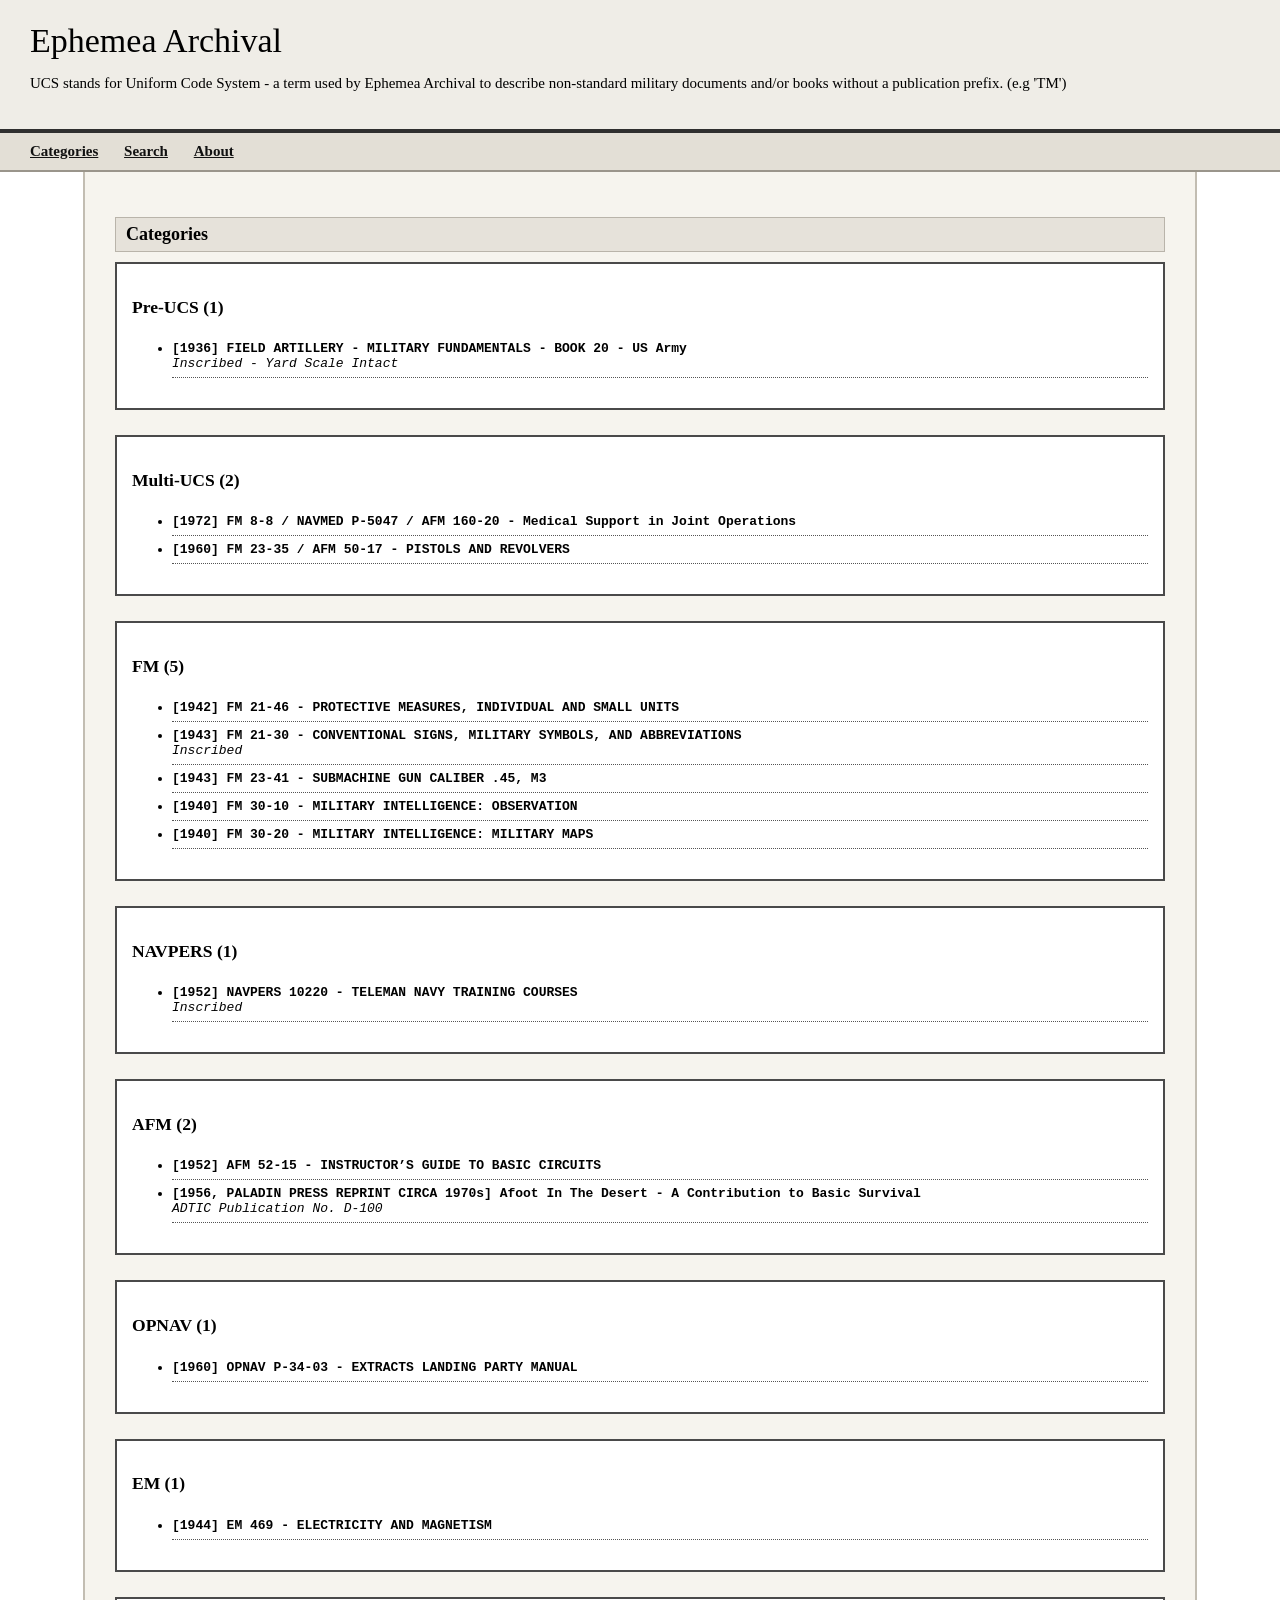
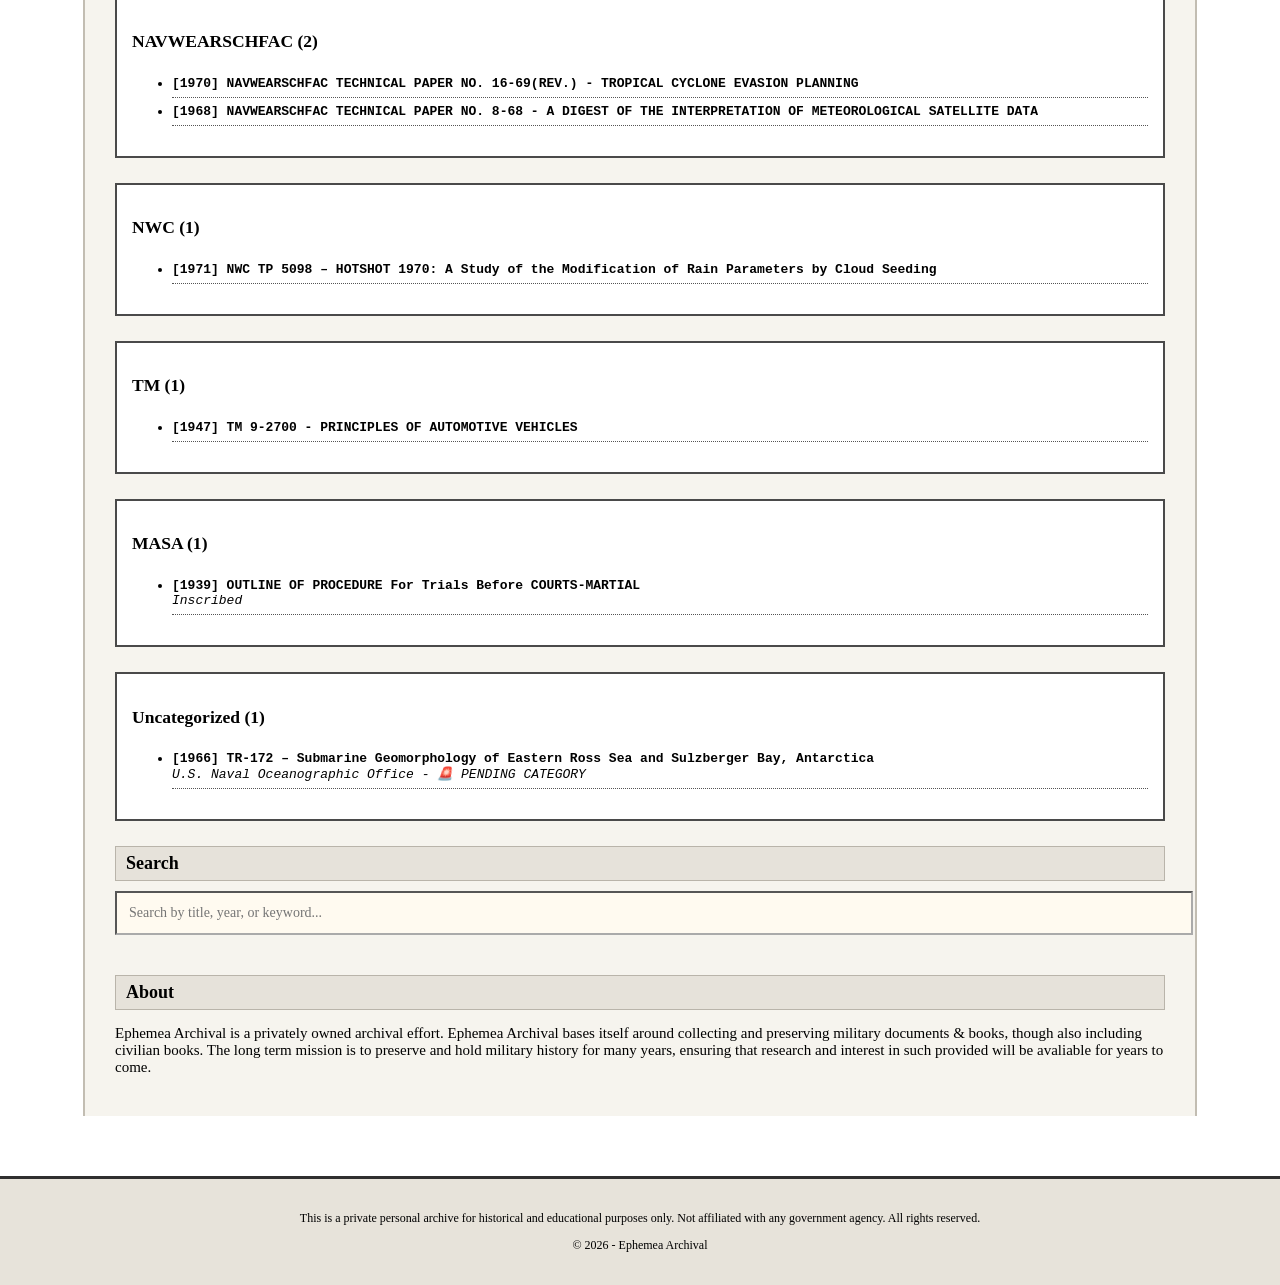
==== index.html @ d8867aec "Update index.html" ====
<!DOCTYPE html>
<html lang="en">
<head>
    <meta charset="UTF-8">
    <title>Ephemea Archival</title>
    <link rel="stylesheet" href="style.css">
</head>
<body>
    <header>
        <h1 id="archive-title">Ephemea Archival</h1>
        <p id="archive-subtitle">Privately Owned Non-Profit</p>
    </header>

    <nav>
        <ul>
            <li><a href="#categories">Categories</a></li>
            <li><a href="#search">Search</a></li>
            <li><a href="#about">About</a></li>
        </ul>
    </nav>

    <main>
        <section id="categories">
            <h2>Categories</h2>
            <div id="category-list"></div>
        </section>

        <section id="search">
            <h2>Search</h2>
            <input type="text" id="search-input" placeholder="Search by title, year, or keyword..." onkeyup="filterItems()">
            <div id="search-results"></div>
        </section>

        <section id="about">
            <h2>About</h2>
            <p>Ephemea Archival is a privately owned archival effort. Ephemea Archival bases itself around collecting and preserving military documents & books, though also including civilian books.
             The long term mission is to preserve and hold military history for many years, ensuring that research and interest in such provided will be avaliable for years to come.
            </p>
    </section>
    </main>

    <footer>
        <p id="disclaimer">This is a private personal archive for historical and educational purposes only. Not affiliated with any government agency. All rights reserved.</p>
        <p>&copy; 2026 - Ephemea Archival</p>
    </footer>

    <script src="script.js"></script>
</body>
</html>
---- style.css ----
body {
    font-family: Georgia, "Times New Roman", serif;
    background: #1e2328
    color: #111;
    margin: 0;
    padding: 0;
    font-size: 15px;
} 

header {
    background: #efede7;
    border-bottom: 4px solid #2f2f2f;
    padding: 22px 30px;
}

h1 {
    font-size: 34px;
    font-weight: normal;
    margin: 0;
}

h2 {
    font-size: 18px;
    margin: 20px 0 10px 0;
    padding: 6px 10px;
    background: #e6e2da;
    border: 1px solid #b9b4aa;
}

nav {
    background: #e3dfd6;
    border-bottom: 2px solid #9a958b;
    padding: 10px 30px;
}

nav ul {
    margin: 0;
    padding: 0;
    list-style: none;
}

nav li {
    display: inline;
    margin-right: 22px;
}

nav a {
    color: #111;
    text-decoration: underline;
    font-weight: bold;
}

main {
    padding: 25px 30px;
    max-width: 1050px;
    margin: 0 auto;
    background: #f6f4ee;
    border-left: 2px solid #c2bdb2;
    border-right: 2px solid #c2bdb2;
}

.category {
    background: #ffffff;
    border: 2px solid #4a4a4a;
    margin-bottom: 25px;
    padding: 15px;
}

.category h2 {
    margin-top: 0;
}

.item {
    padding: 6px 0;
    border-bottom: 1px dotted #555;
    font-family: "Courier New", monospace;
    font-size: 13px;
}

#search-input {
    width: 100%;
    padding: 12px;
    border: 2px inset #aaa;
    background: #fffaf0;
    font-family: Georgia, serif;
    font-size: 14px;
    margin-bottom: 20px;
}

footer {
    margin-top: 60px;
    padding: 20px 30px;
    border-top: 3px solid #2f2f2f;
    background: #e7e3da;
    text-align: center;
    font-size: 12px;
}
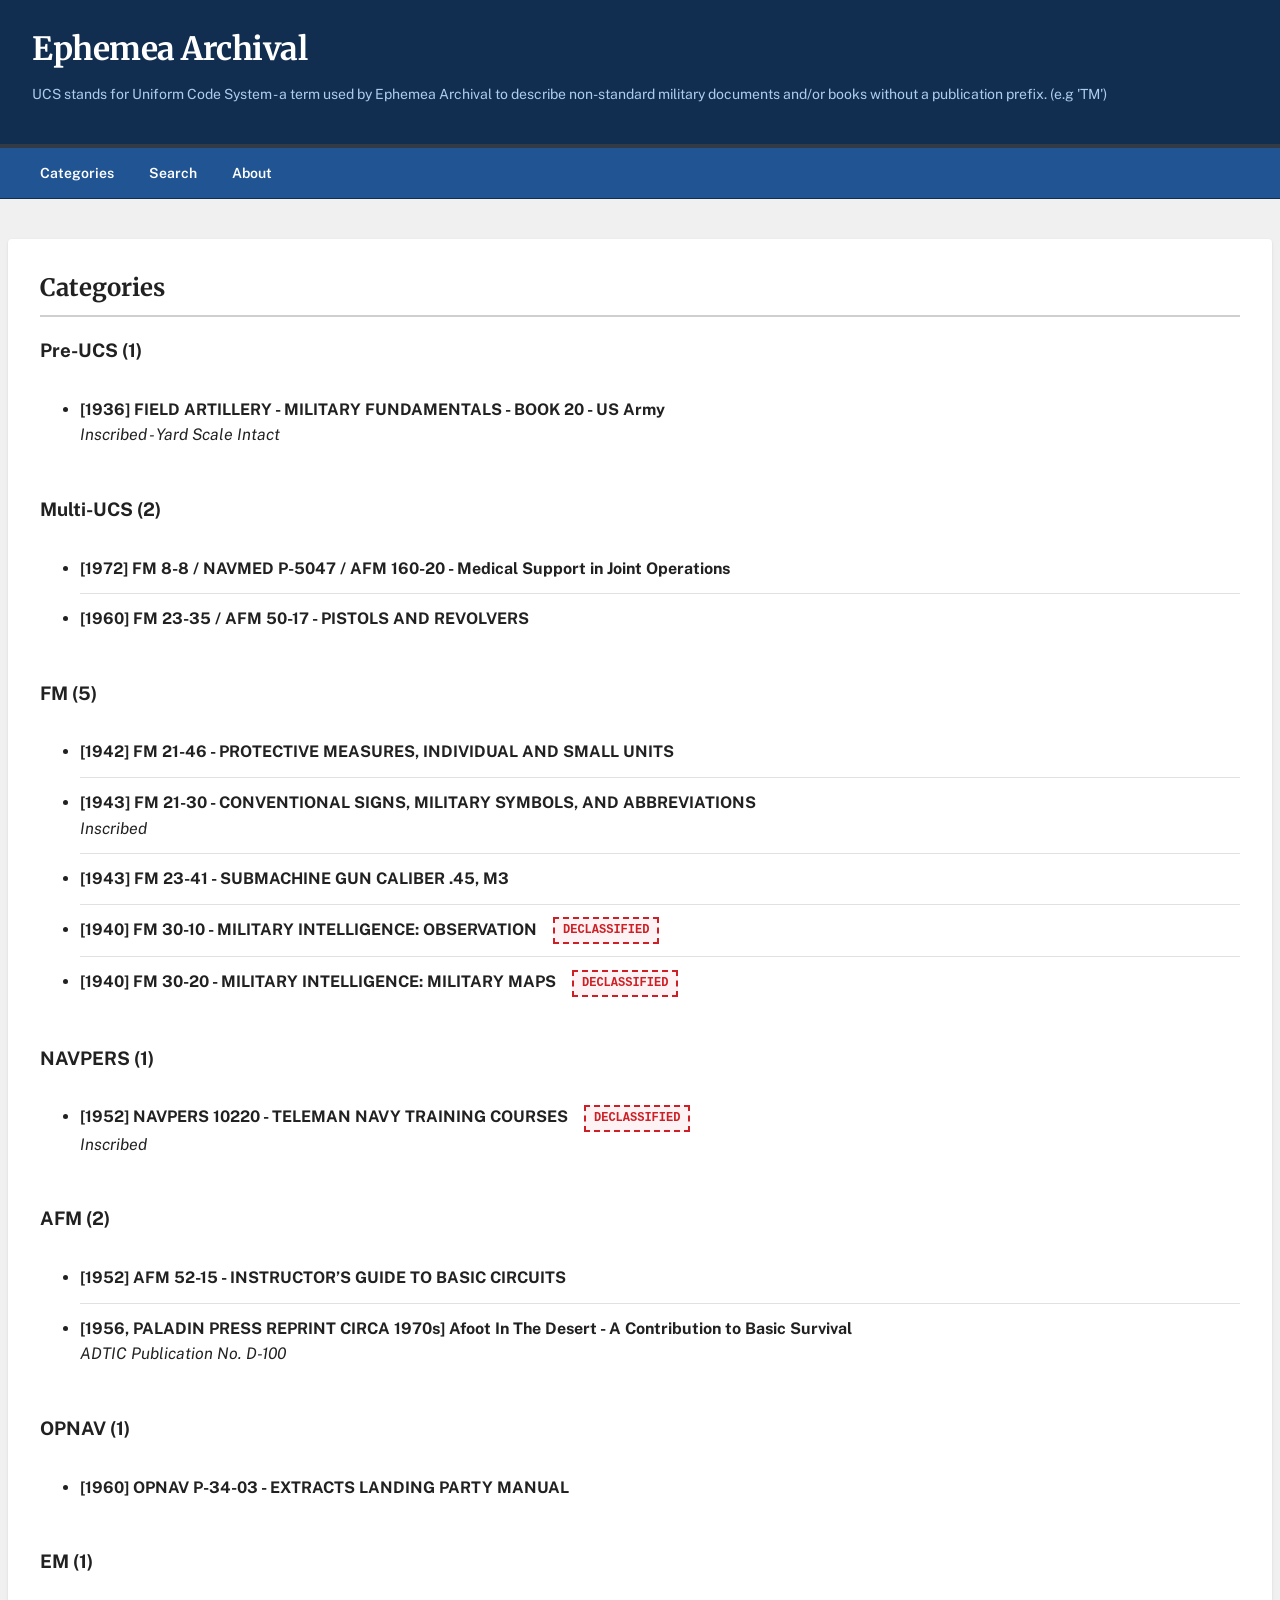
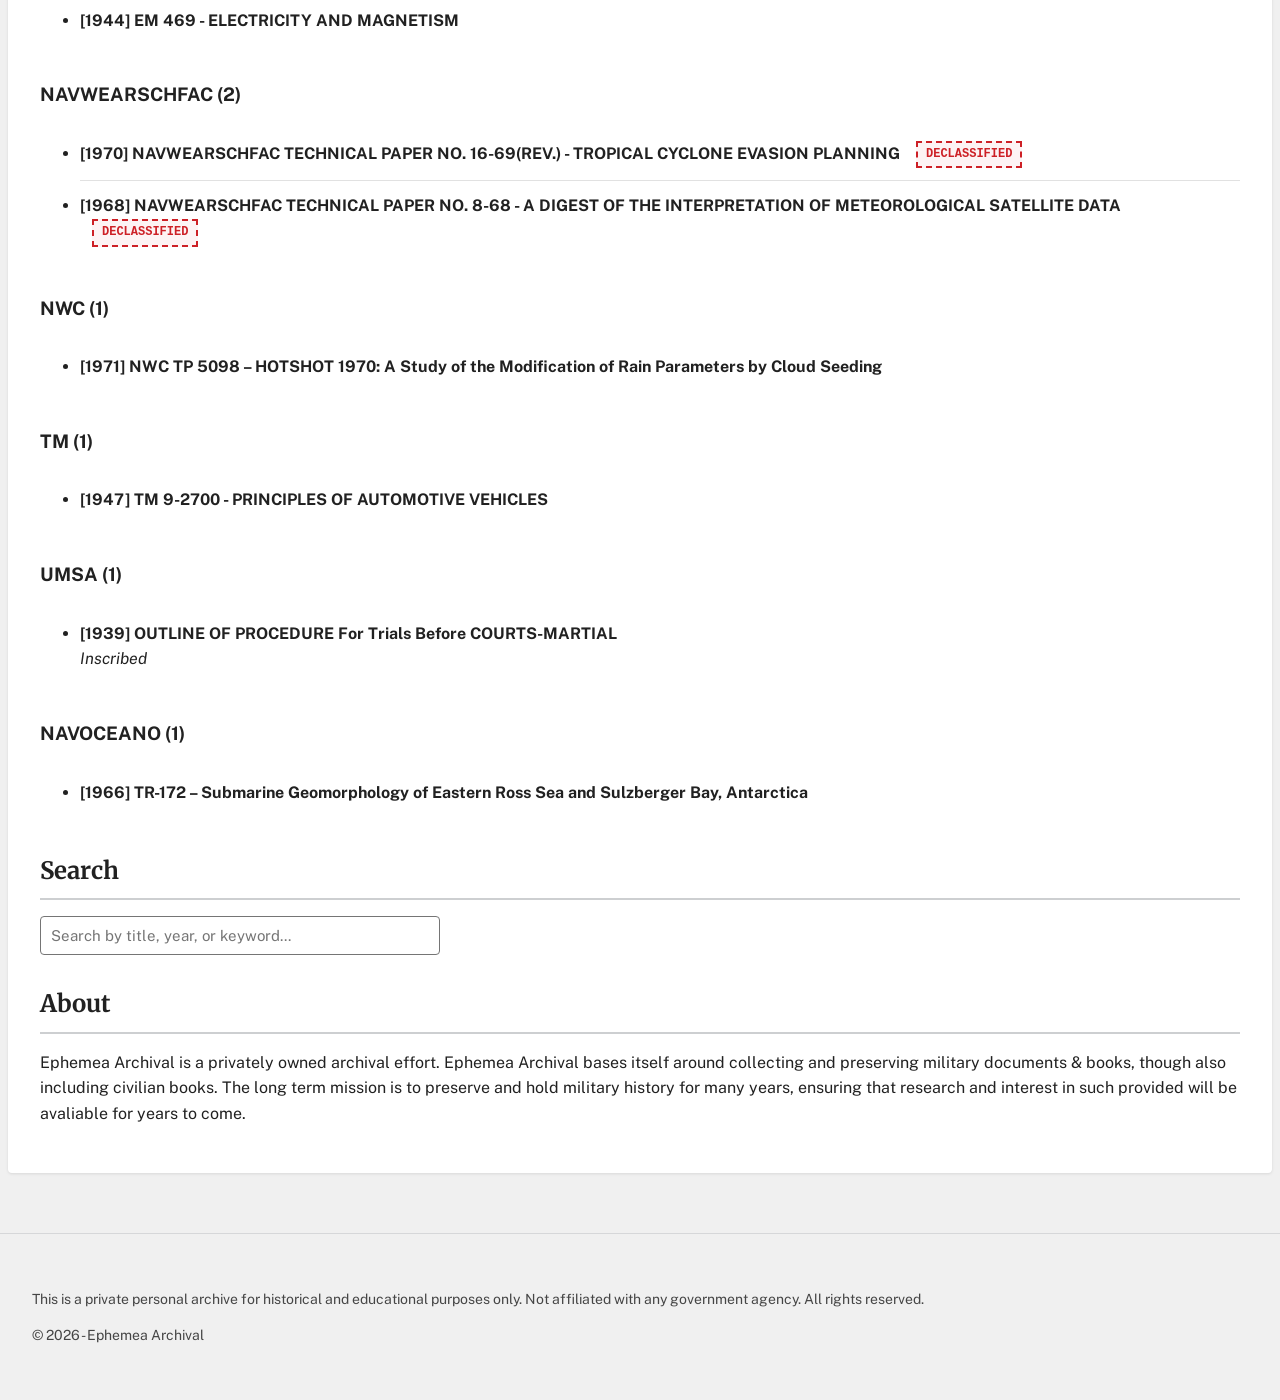
==== commit 6c5920f9: "Update index.html" ====
--- a/index.html
+++ b/index.html
@@ -2,7 +2,7 @@
 <html lang="en">
 <head>
     <meta charset="UTF-8">
-    <title>Ephemea Archival</title>
+    <title>Ephemea Archival Catalog</title>
     <link rel="stylesheet" href="style.css">
 </head>
 <body>
@@ -10,6 +10,13 @@
         <h1 id="archive-title">Ephemea Archival</h1>
         <p id="archive-subtitle">Privately Owned Non-Profit</p>
     </header>
+    
+    <noscript>
+  <div style="text-align: center; padding: 20px; font-family: sans-serif; border: 2px solid #ff4d4d; background-color: #ffe6e6; border-radius: 5px; margin: 20px;">
+    <h2 style="color: #d93025; margin-top: 0;">JavaScript Required</h2>
+    <p style="color: #333030;">This archive requires JavaScript to load and filter catalog data. Please enable JavaScript or use a supported browser.</p>
+  </div>
+</noscript>
 
     <nav>
         <ul>
--- a/style.css
+++ b/style.css
@@ -1,99 +1,163 @@
-
+@import url('https://fonts.googleapis.com/css2?family=Merriweather:ital,wght@0,300;0,400;0,700;1,300&family=Public+Sans:ital,wght@0,300;0,400;0,600;0,700;1,400&display=swap');
 
 body {
-    font-family: Georgia, "Times New Roman", serif;
-    background: #1e2328
-    color: #111;
     margin: 0;
     padding: 0;
-    font-size: 15px;
-} 
+    background: #f0f0f0; 
+    color: #212121; 
+    font-family: "Public Sans", -apple-system, BlinkMacSystemFont, sans-serif;
+    font-size: 16px;
+    line-height: 1.6;
+}
 
 header {
-    background: #efede7;
-    border-bottom: 4px solid #2f2f2f;
-    padding: 22px 30px;
+    background: #112e51; 
+    border-bottom: 4px solid #323a45;
+    padding: 24px 32px;
+    color: #ffffff;
 }
 
 h1 {
-    font-size: 34px;
-    font-weight: normal;
     margin: 0;
+    font-size: 32px;
+    font-weight: 700;
+    font-family: "Merriweather", Georgia, serif;
+    letter-spacing: -0.5px;
+    color: #ffffff; 
 }
 
-h2 {
-    font-size: 18px;
-    margin: 20px 0 10px 0;
-    padding: 6px 10px;
-    background: #e6e2da;
-    border: 1px solid #b9b4aa;
+header p {
+    margin-top: 8px;
+    color: #adcded; 
+    font-size: 14px;
+    font-family: "Public Sans", sans-serif; 
 }
 
 nav {
-    background: #e3dfd6;
-    border-bottom: 2px solid #9a958b;
-    padding: 10px 30px;
+    background: #205493; 
+    border-bottom: 1px solid #112e51;
 }
 
 nav ul {
     margin: 0;
-    padding: 0;
+    padding: 10px 32px;
     list-style: none;
 }
 
 nav li {
-    display: inline;
-    margin-right: 22px;
+    display: inline-block;
+    margin-right: 15px;
 }
 
 nav a {
-    color: #111;
+    color: #ffffff;
+    text-decoration: none;
+    font-size: 14px;
+    font-weight: 600;
+    padding: 4px 8px;
+    display: inline-block;
+}
+
+nav a:hover {
+    color: #ffffff;
     text-decoration: underline;
-    font-weight: bold;
+    background: #112e51;
 }
 
 main {
-    padding: 25px 30px;
-    max-width: 1050px;
-    margin: 0 auto;
-    background: #f6f4ee;
-    border-left: 2px solid #c2bdb2;
-    border-right: 2px solid #c2bdb2;
+    max-width: 1200px;
+    margin: 40px auto;
+    padding: 0 32px;
+    background: #ffffff;
+    box-shadow: 0 1px 3px rgba(0,0,0,0.1);
+    border-radius: 4px;
+    padding-top: 30px;
+    padding-bottom: 30px;
 }
 
 .category {
-    background: #ffffff;
-    border: 2px solid #4a4a4a;
-    margin-bottom: 25px;
-    padding: 15px;
+    margin-bottom: 35px;
+    padding: 0;
+    background: transparent;
+    border: none; 
 }
 
-.category h2 {
-    margin-top: 0;
+h2 {
+    margin: 0 0 16px;
+    font-size: 24px;
+    font-weight: 700;
+    color: #212121;
+    text-transform: none; 
+    letter-spacing: normal;
+    border-bottom: 2px solid #cdcfd1; 
+    padding-bottom: 8px;
+    font-family: "Merriweather", Georgia, serif;
 }
 
 .item {
-    padding: 6px 0;
-    border-bottom: 1px dotted #555;
-    font-family: "Courier New", monospace;
-    font-size: 13px;
+    padding: 12px 0;
+    border-bottom: 1px solid #e1e1e1; 
+}
+
+.item:last-child {
+    border-bottom: none;
+}
+
+.item-title {
+    font-weight: bold;
+    color: #0071bc; 
+    font-size: 16px;
+    display: inline-block; 
+    vertical-align: middle;
+}
+
+.declassified-badge {
+    display: inline-block;
+    vertical-align: middle;
+    margin-left: 12px;
+    padding: 2px 8px;
+    border: 2px dashed #cd2026; 
+    color: #cd2026; 
+    font-size: 12px;
+    font-weight: 700;
+    font-family: "Courier New", Courier, monospace; 
+    text-transform: uppercase;
+    background: rgba(205, 32, 38, 0.05); 
+   /* transform: rotate(-2deg);*/
+}
+.item-meta {
+    color: #666666;
+    font-size: 14px;
+    font-family: "Public Sans", sans-serif;
+    margin-top: 4px;
+    font-style: italic;
 }
 
 #search-input {
     width: 100%;
-    padding: 12px;
-    border: 2px inset #aaa;
-    background: #fffaf0;
-    font-family: Georgia, serif;
-    font-size: 14px;
-    margin-bottom: 20px;
+    max-width: 400px;
+    padding: 10px;
+    margin-bottom: 30px;
+    background: #ffffff;
+    color: #212121;
+    border: 1px solid #757575;
+    font-family: "Public Sans", sans-serif;
+    font-size: 15px;
+    box-sizing: border-box;
+    border-radius: 4px;
+}
+
+#search-input:focus {
+    outline: 3px solid #0071bc;
 }
 
 footer {
     margin-top: 60px;
-    padding: 20px 30px;
-    border-top: 3px solid #2f2f2f;
-    background: #e7e3da;
-    text-align: center;
-    font-size: 12px;
+    padding: 40px 32px;
+    background: #f0f0f0;
+    border-top: 1px solid #d6d7d9;
+    text-align: left;
+    font-size: 14px;
+    color: #454545;
+    font-family: "Public Sans", sans-serif;
 }
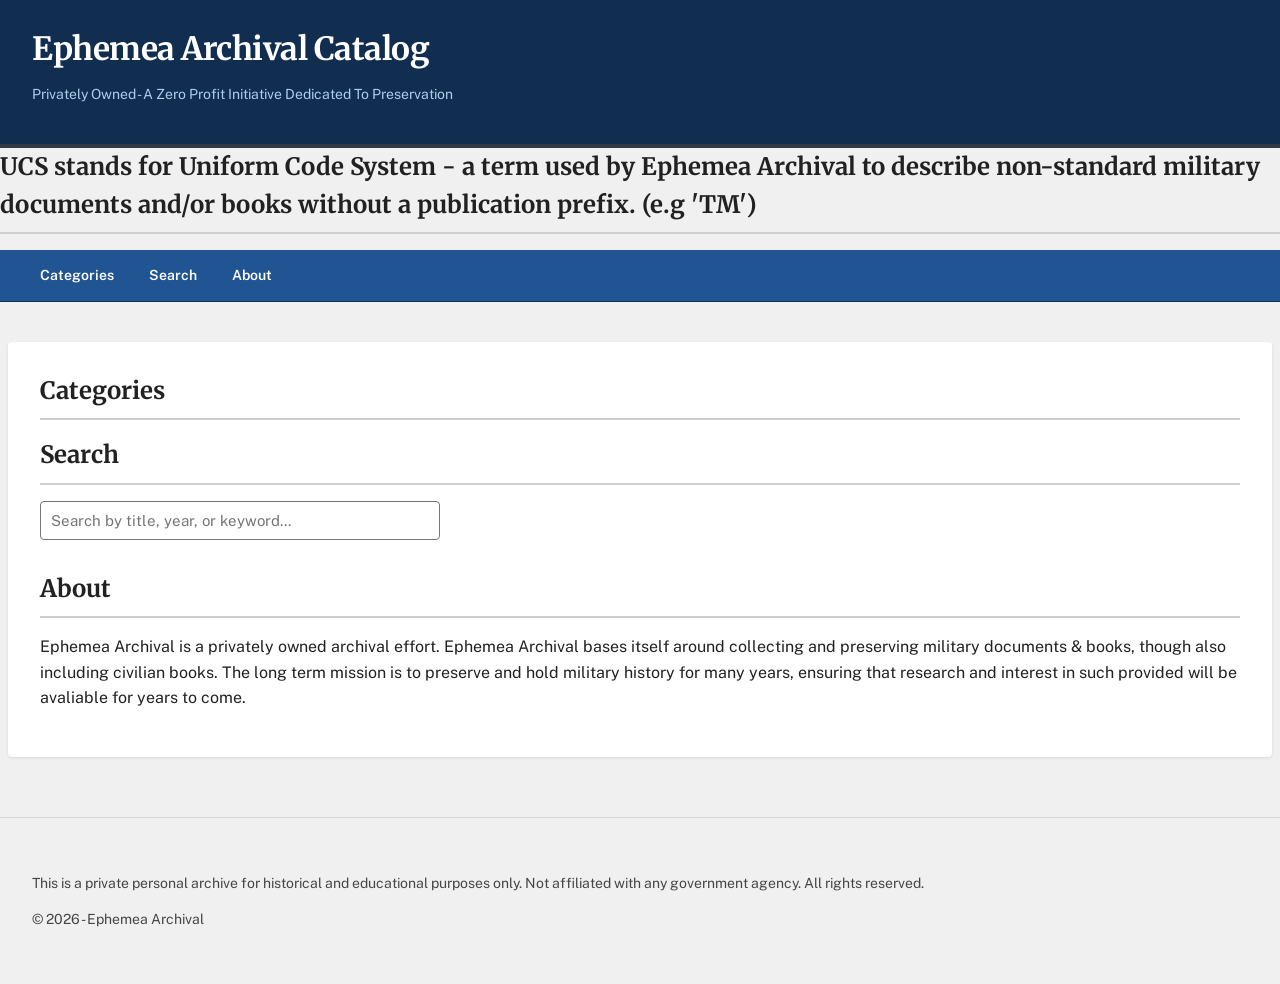
==== commit ed779542: "Update index.html" ====
--- a/index.html
+++ b/index.html
@@ -7,10 +7,10 @@
 </head>
 <body>
     <header>
-        <h1 id="archive-title">Ephemea Archival</h1>
-        <p id="archive-subtitle">Privately Owned Non-Profit</p>
+        <h1 id="archive-title">Ephemea Archival Catalog</h1>
+        <p id="archive-subtitle">Privately Owned - A Zero Profit Initiative Dedicated To Preservation</p>
     </header>
-    
+    <h2>UCS stands for Uniform Code System - a term used by Ephemea Archival to describe non-standard military documents and/or books without a publication prefix. (e.g 'TM')</h2>
     <noscript>
   <div style="text-align: center; padding: 20px; font-family: sans-serif; border: 2px solid #ff4d4d; background-color: #ffe6e6; border-radius: 5px; margin: 20px;">
     <h2 style="color: #d93025; margin-top: 0;">JavaScript Required</h2>
@@ -51,6 +51,6 @@
         <p>&copy; 2026 - Ephemea Archival</p>
     </footer>
 
-    <script src="script.js"></script>
+    <script src="fetchJSON.js"></script>
 </body>
 </html>
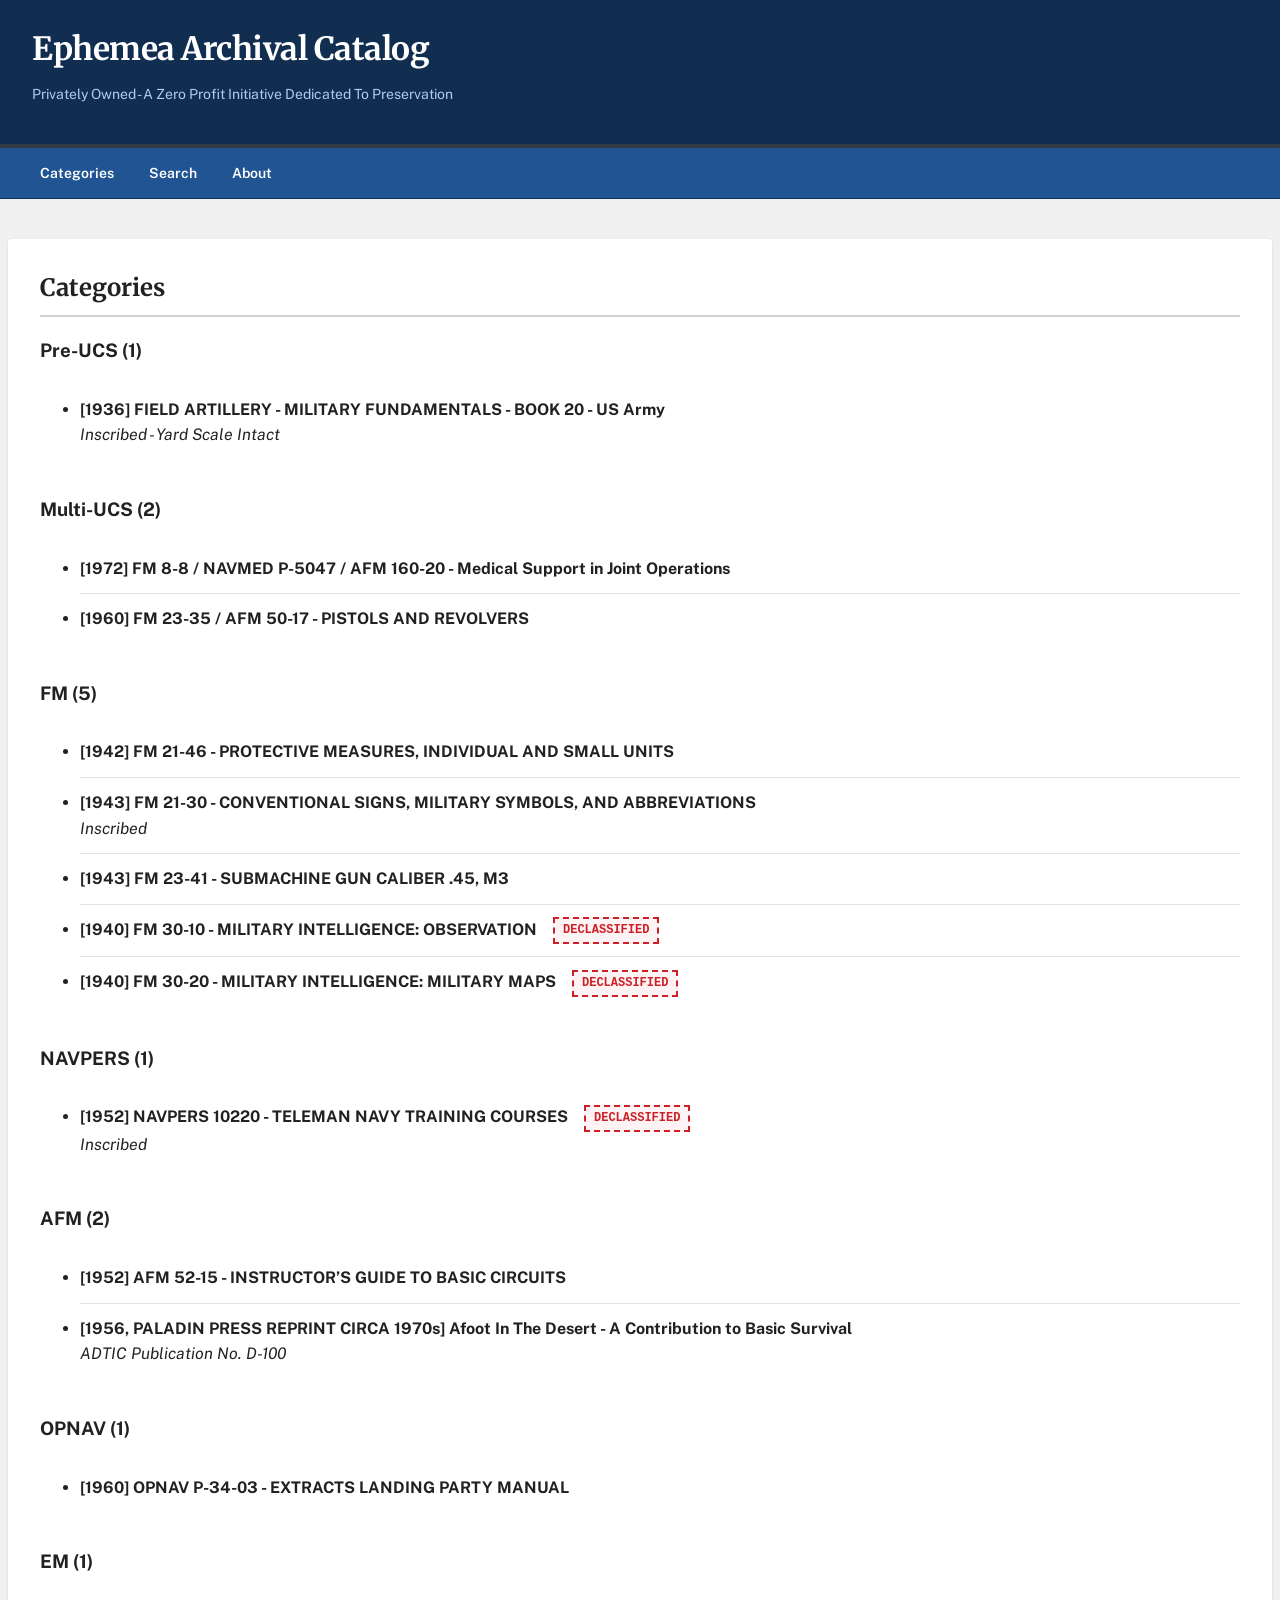
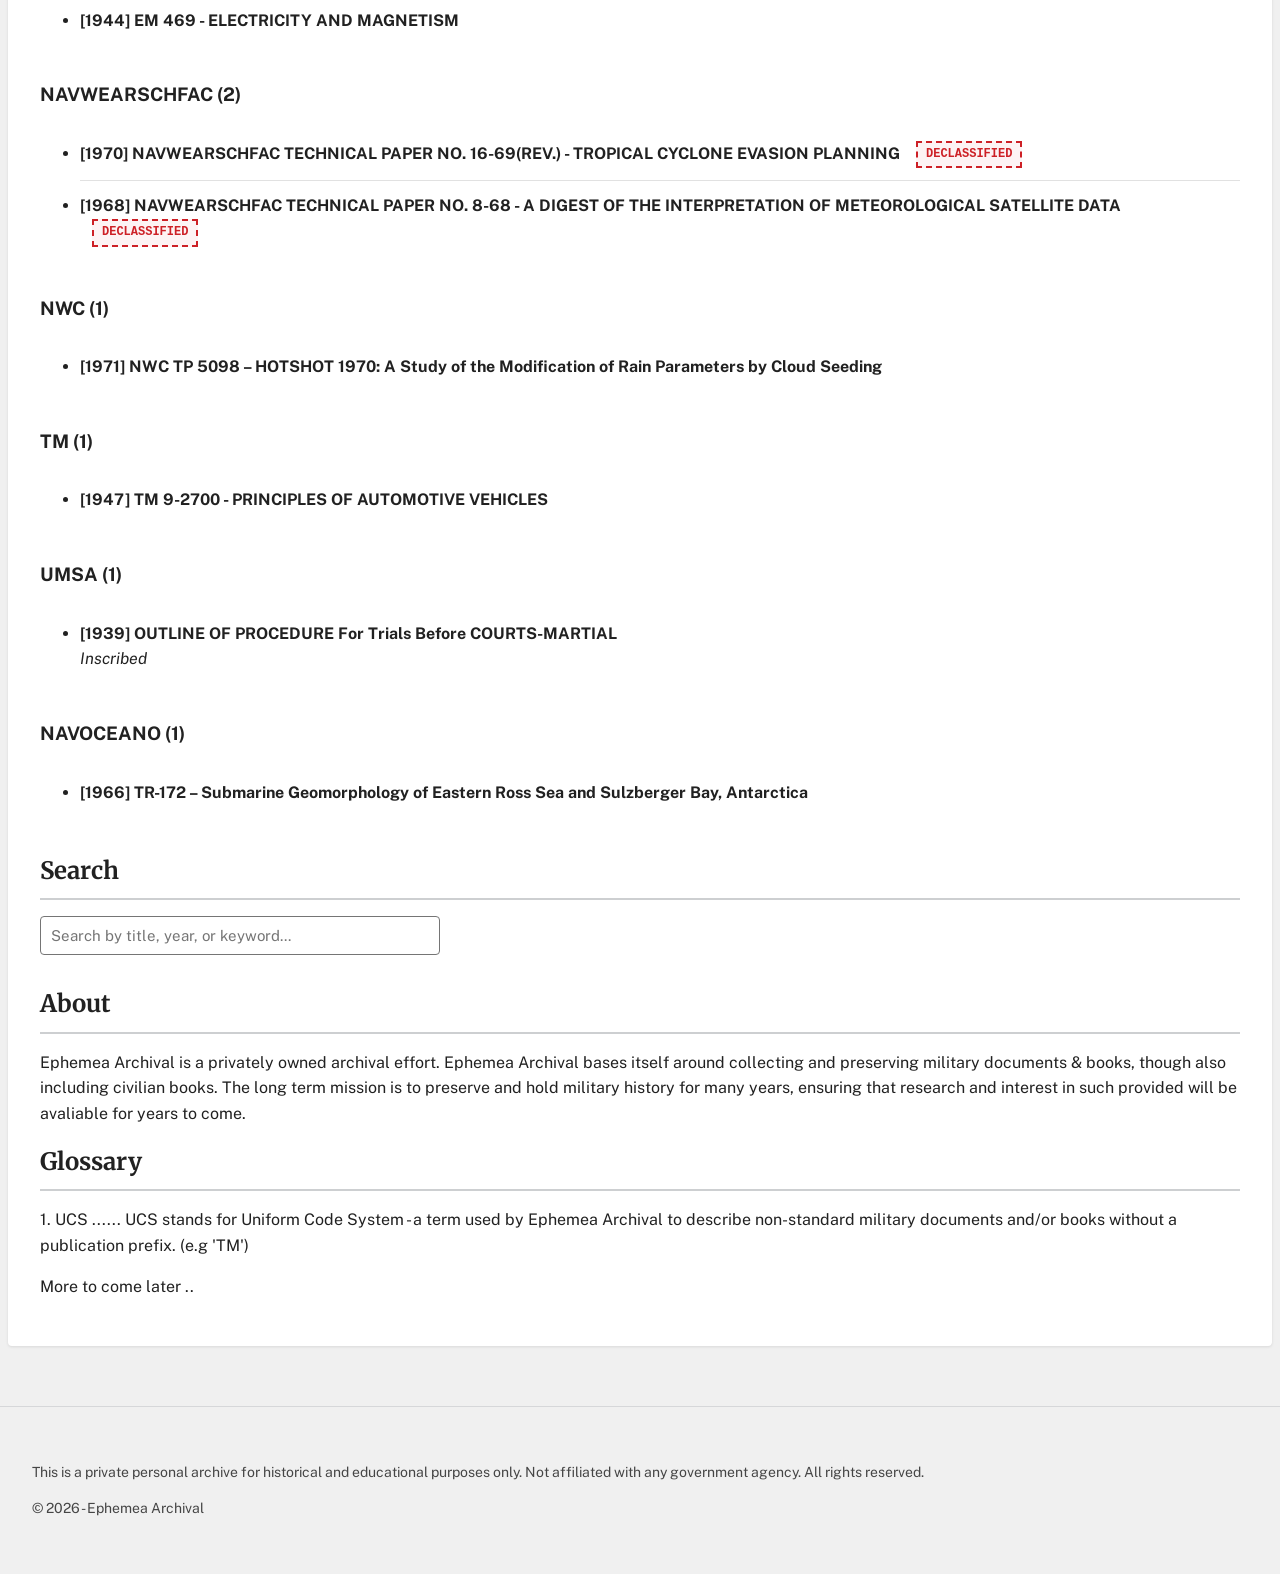
==== commit f1810539: "Update index.html" ====
--- a/index.html
+++ b/index.html
@@ -10,7 +10,6 @@
         <h1 id="archive-title">Ephemea Archival Catalog</h1>
         <p id="archive-subtitle">Privately Owned - A Zero Profit Initiative Dedicated To Preservation</p>
     </header>
-    <h2>UCS stands for Uniform Code System - a term used by Ephemea Archival to describe non-standard military documents and/or books without a publication prefix. (e.g 'TM')</h2>
     <noscript>
   <div style="text-align: center; padding: 20px; font-family: sans-serif; border: 2px solid #ff4d4d; background-color: #ffe6e6; border-radius: 5px; margin: 20px;">
     <h2 style="color: #d93025; margin-top: 0;">JavaScript Required</h2>
@@ -44,6 +43,11 @@
              The long term mission is to preserve and hold military history for many years, ensuring that research and interest in such provided will be avaliable for years to come.
             </p>
     </section>
+    <section id="glossary">
+    <h2>Glossary</h2>
+    <p>1. UCS ...... UCS stands for Uniform Code System - a term used by Ephemea Archival to describe non-standard military documents and/or books without a publication prefix. (e.g 'TM')</p>
+    <p>More to come later ..</p>
+    </section>
     </main>
 
     <footer>
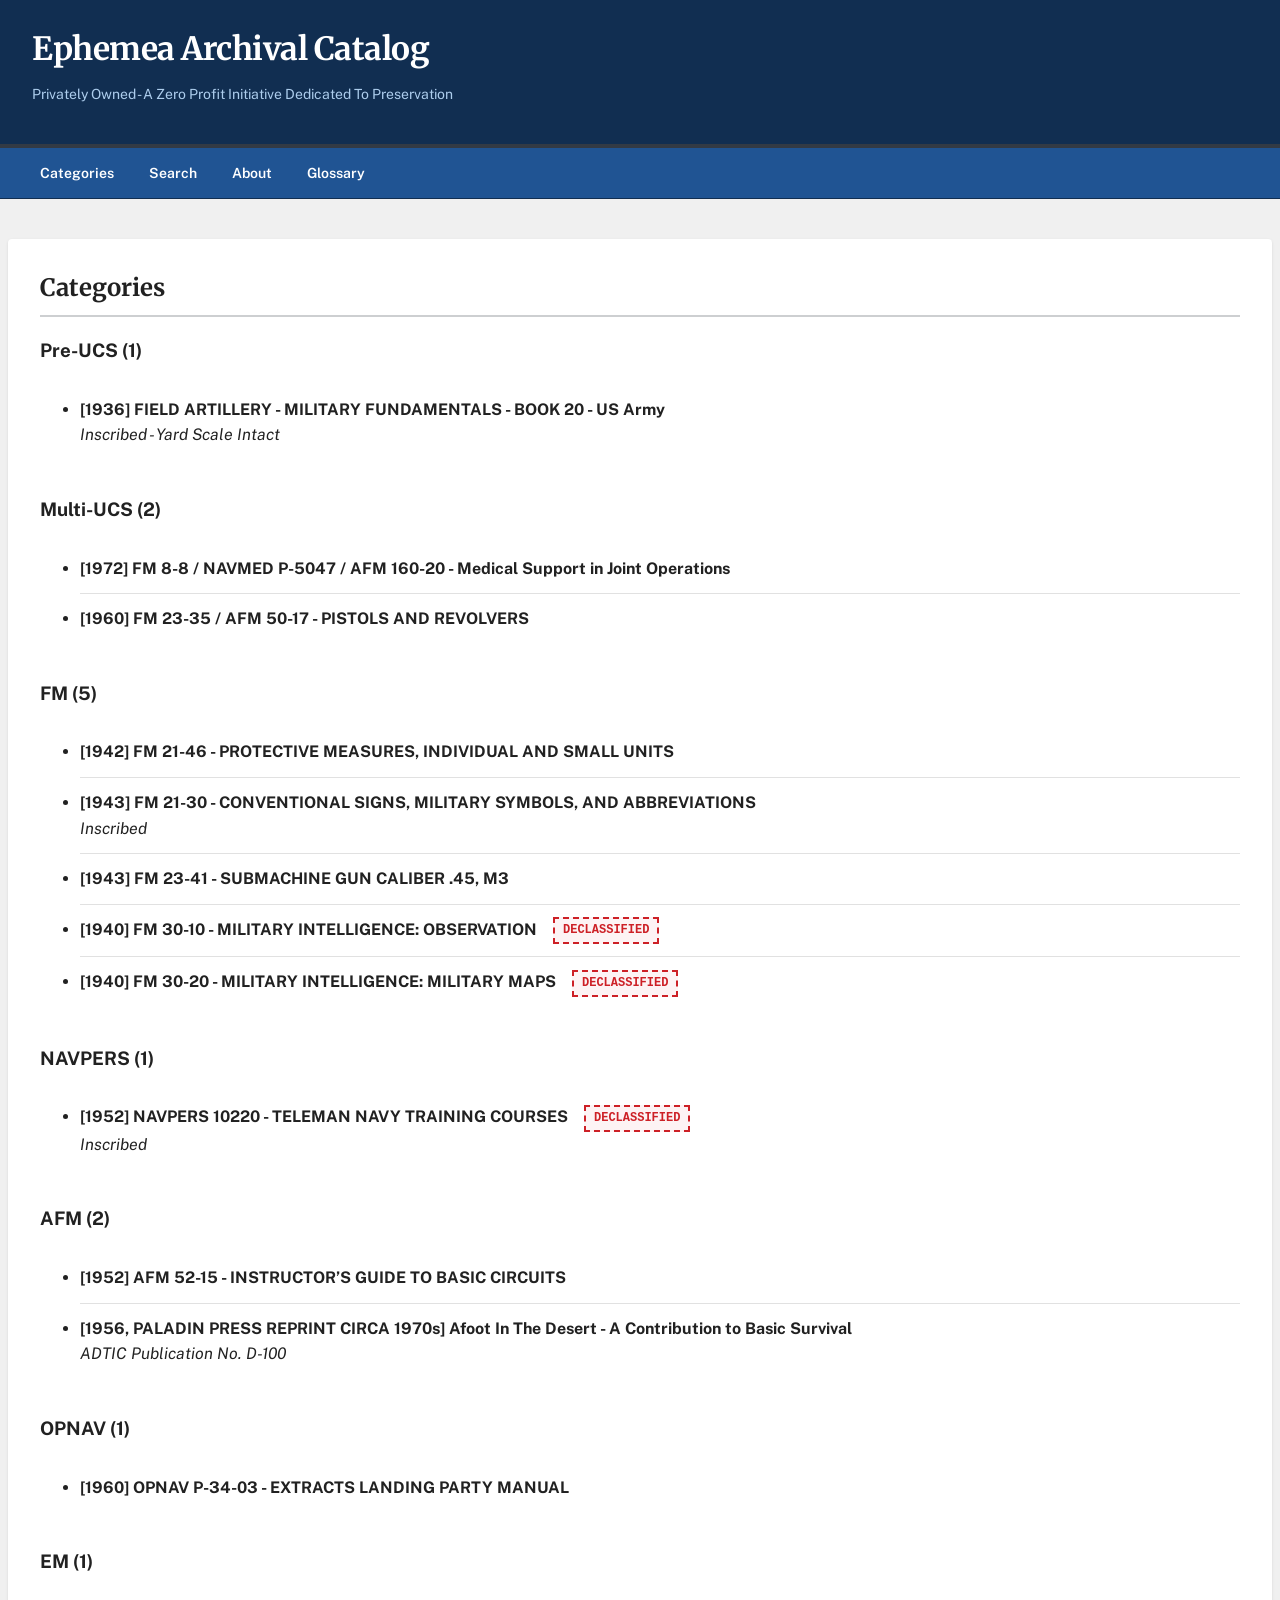
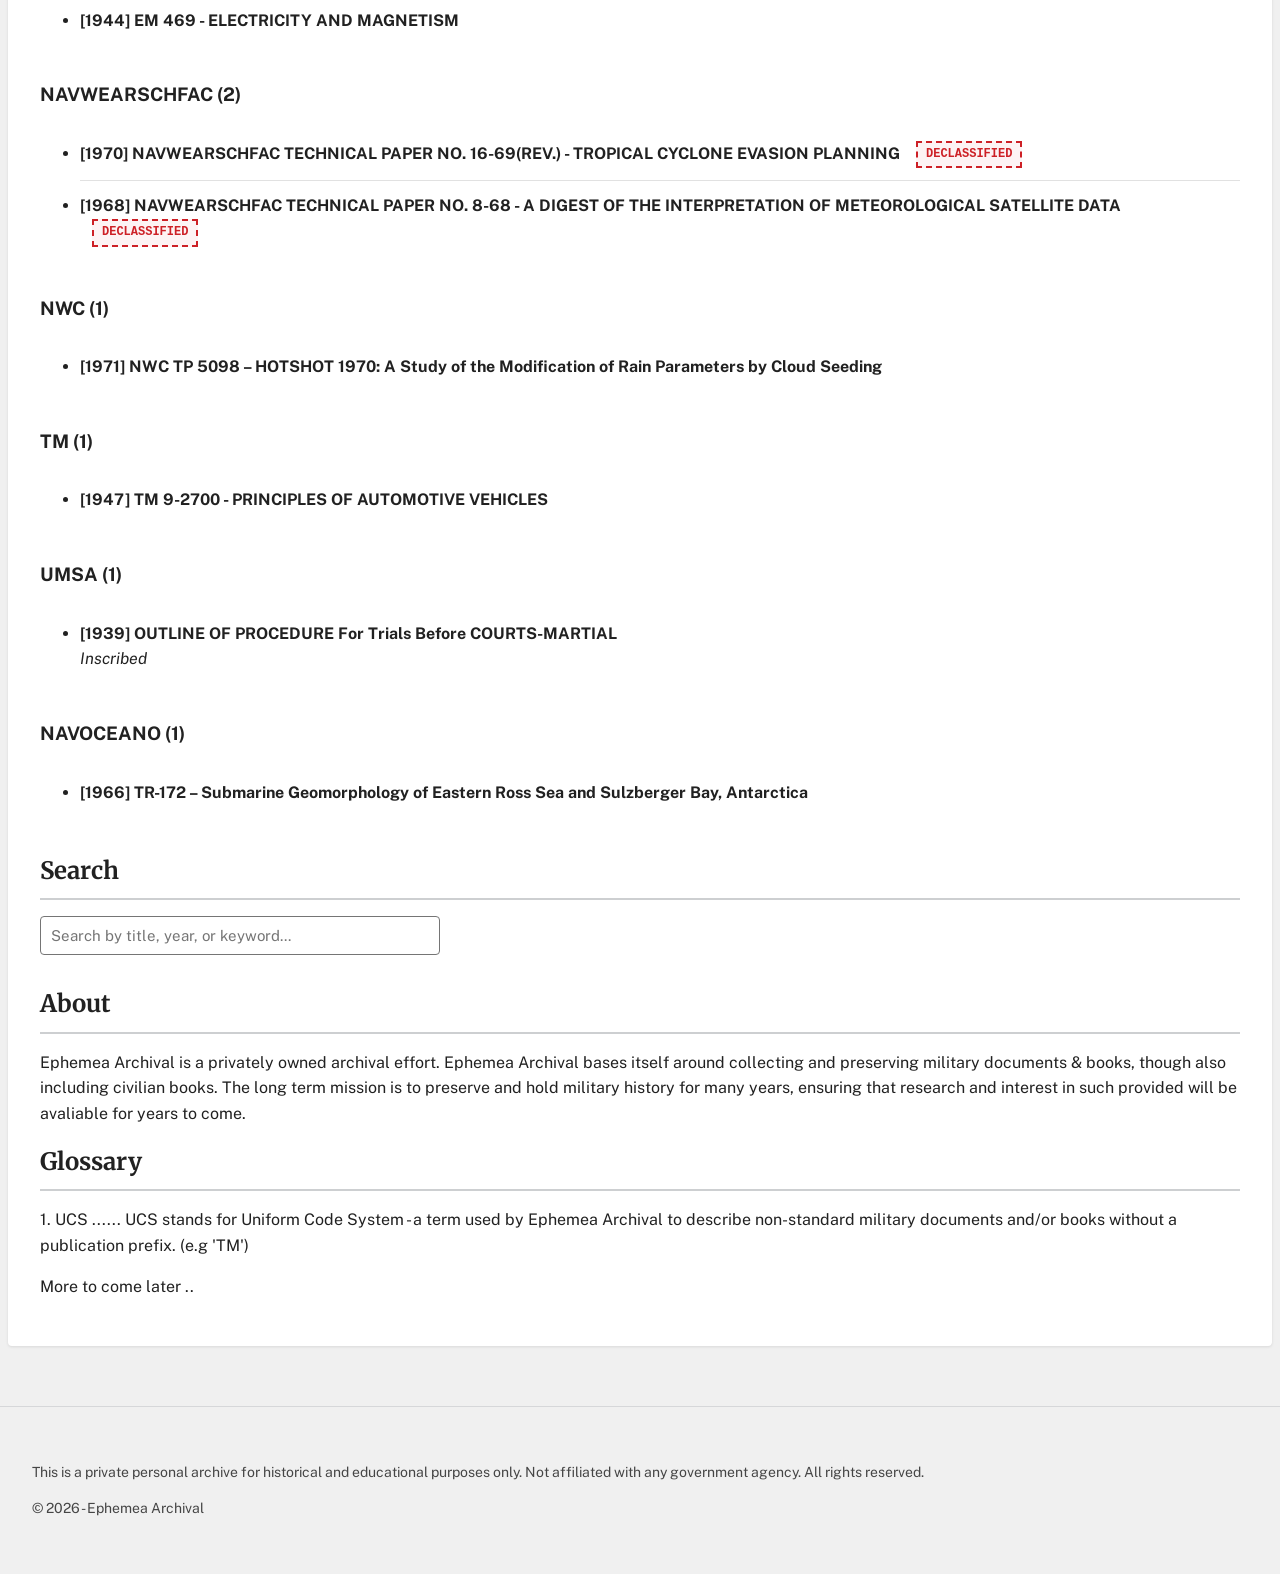
==== commit e21813cf: "Update index.html" ====
--- a/index.html
+++ b/index.html
@@ -22,6 +22,7 @@
             <li><a href="#categories">Categories</a></li>
             <li><a href="#search">Search</a></li>
             <li><a href="#about">About</a></li>
+            <li><a href="#glossary">Glossary</a></li>
         </ul>
     </nav>
 
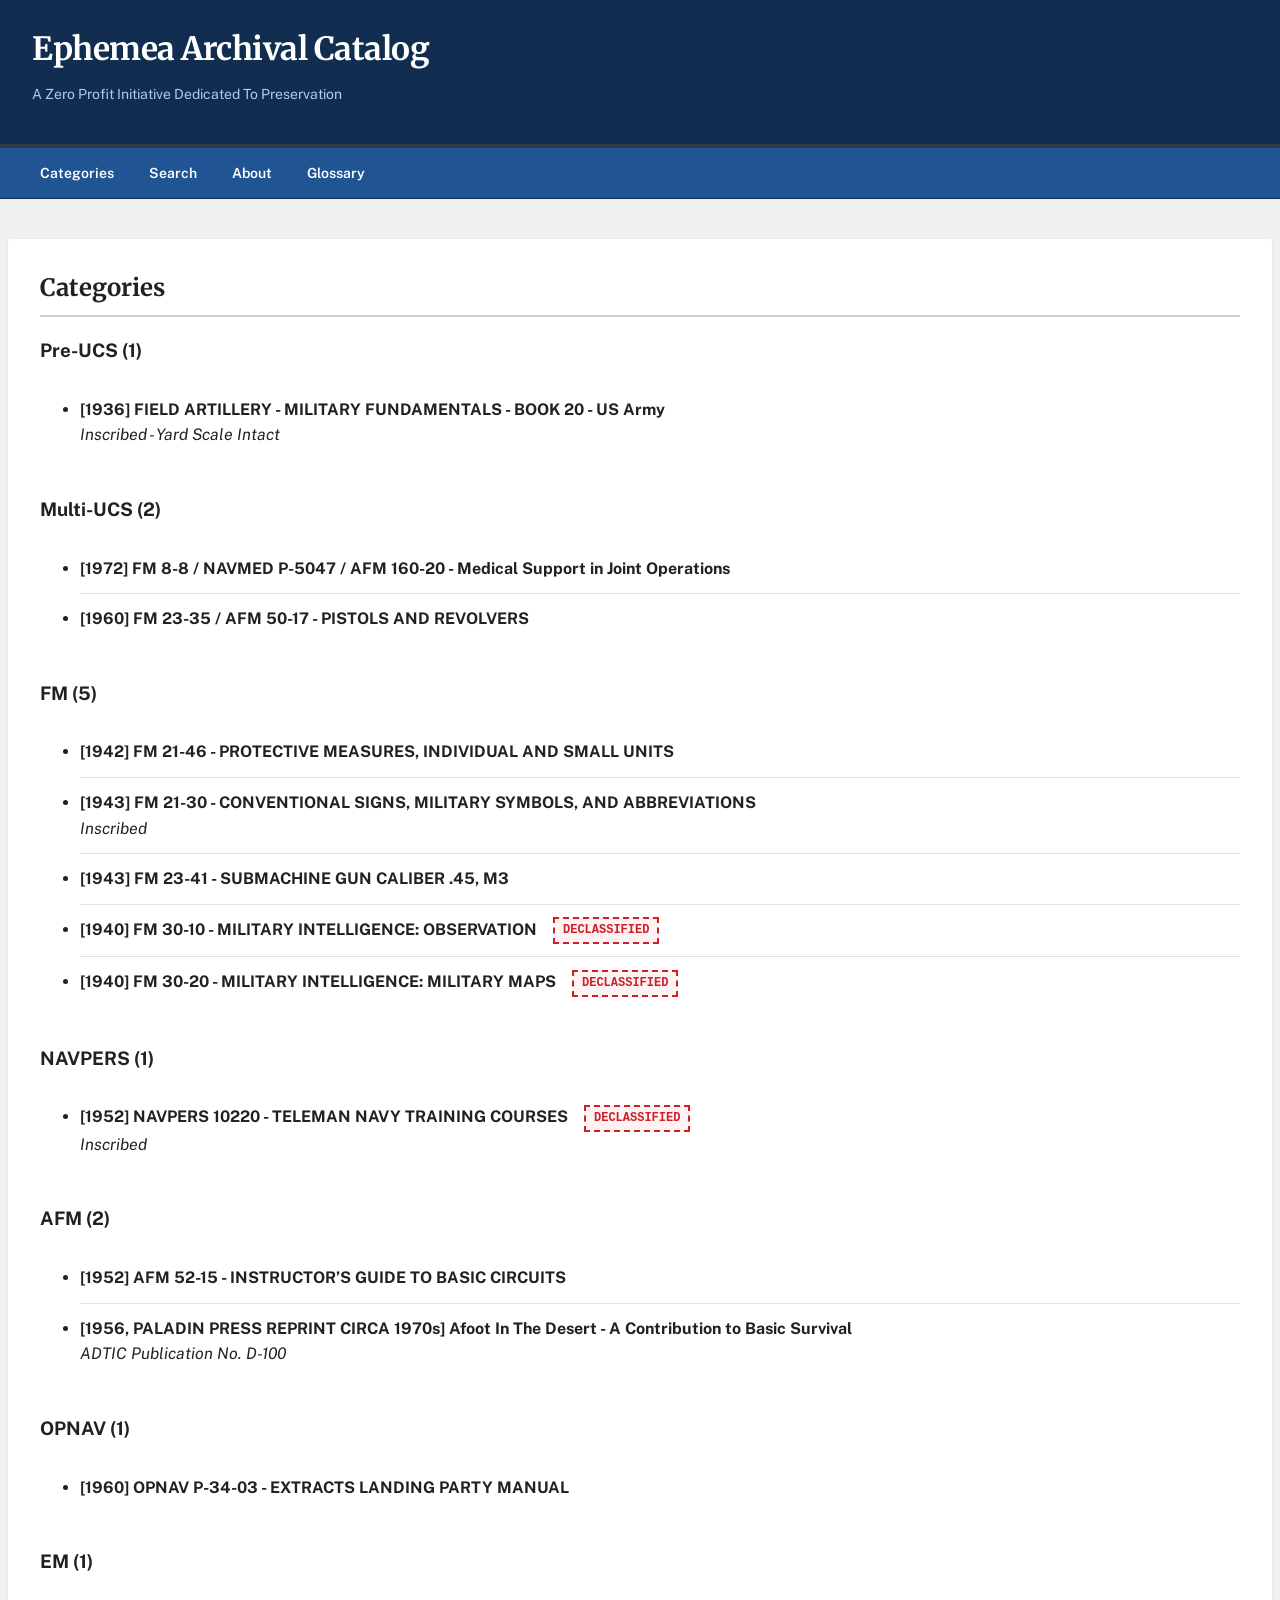
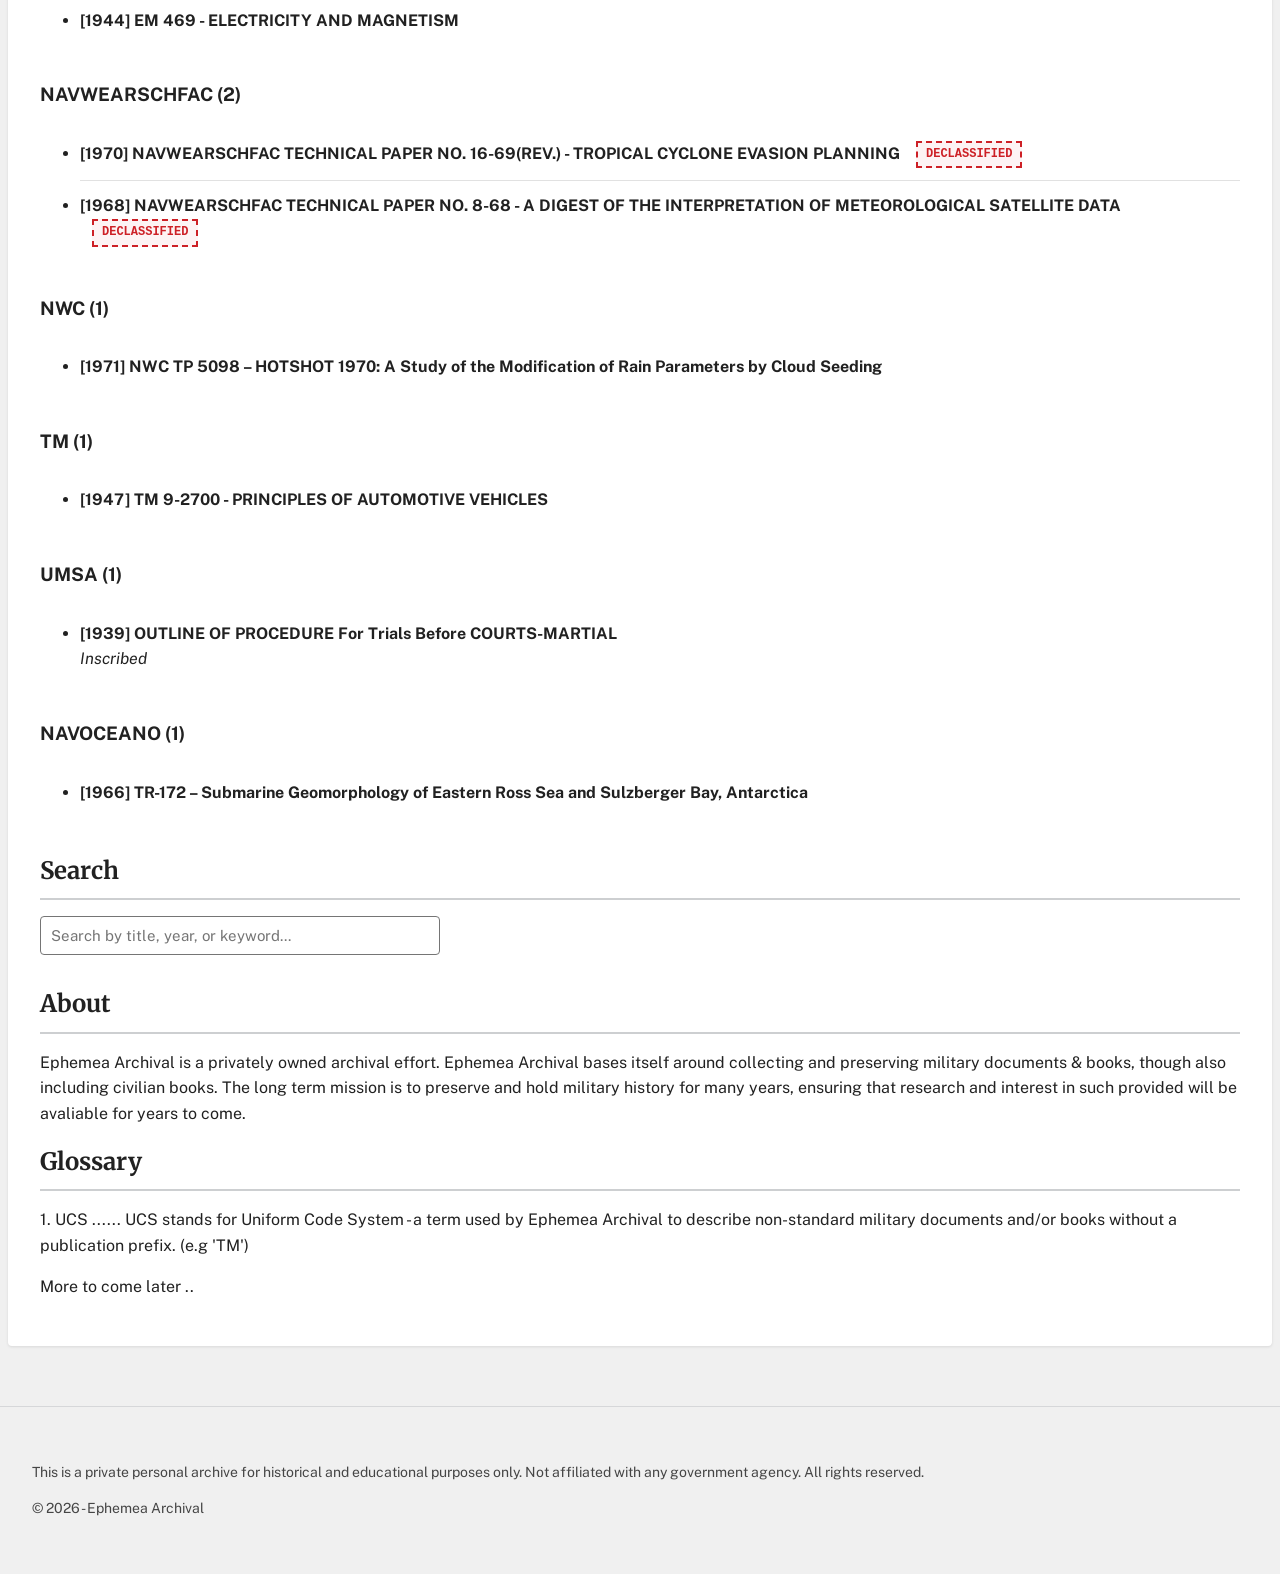
==== commit 217538f5: "Update index.html" ====
--- a/index.html
+++ b/index.html
@@ -8,7 +8,7 @@
 <body>
     <header>
         <h1 id="archive-title">Ephemea Archival Catalog</h1>
-        <p id="archive-subtitle">Privately Owned - A Zero Profit Initiative Dedicated To Preservation</p>
+        <p id="archive-subtitle">A Zero Profit Initiative Dedicated To Preservation</p>
     </header>
     <noscript>
   <div style="text-align: center; padding: 20px; font-family: sans-serif; border: 2px solid #ff4d4d; background-color: #ffe6e6; border-radius: 5px; margin: 20px;">
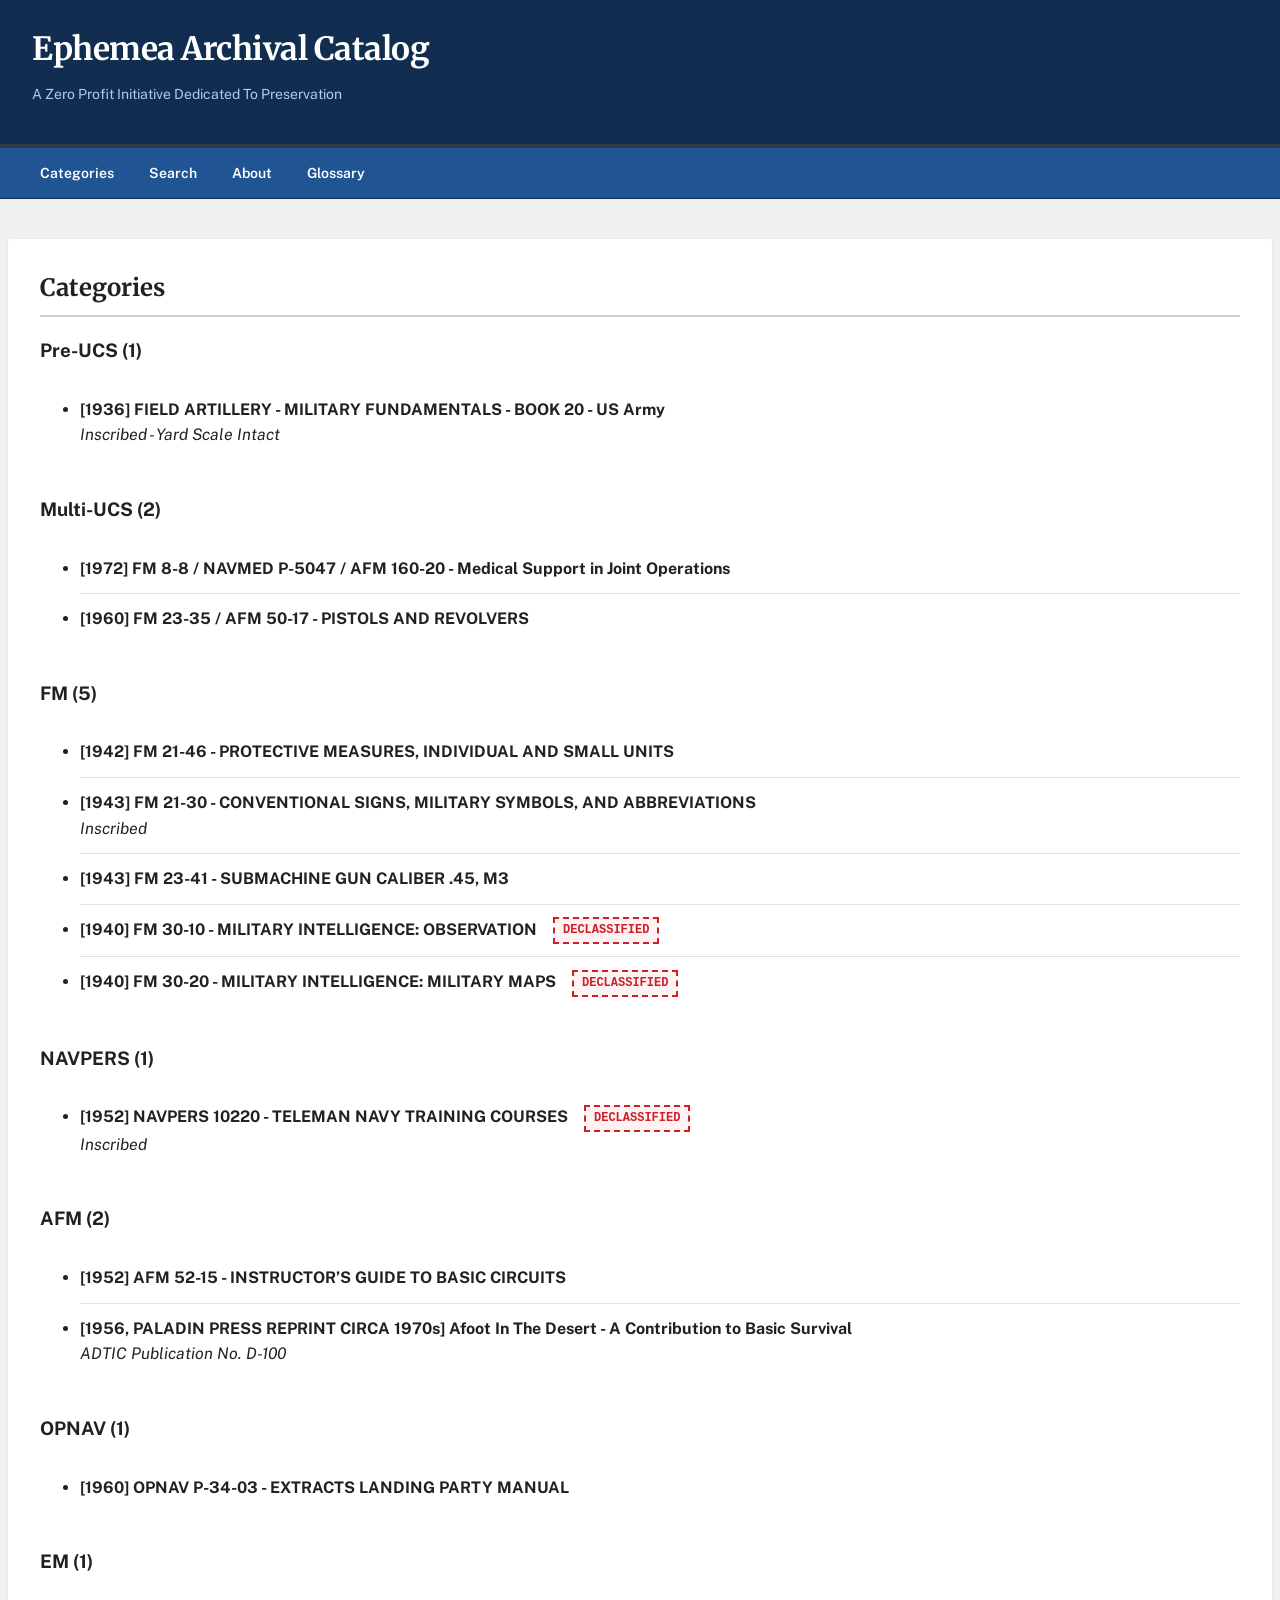
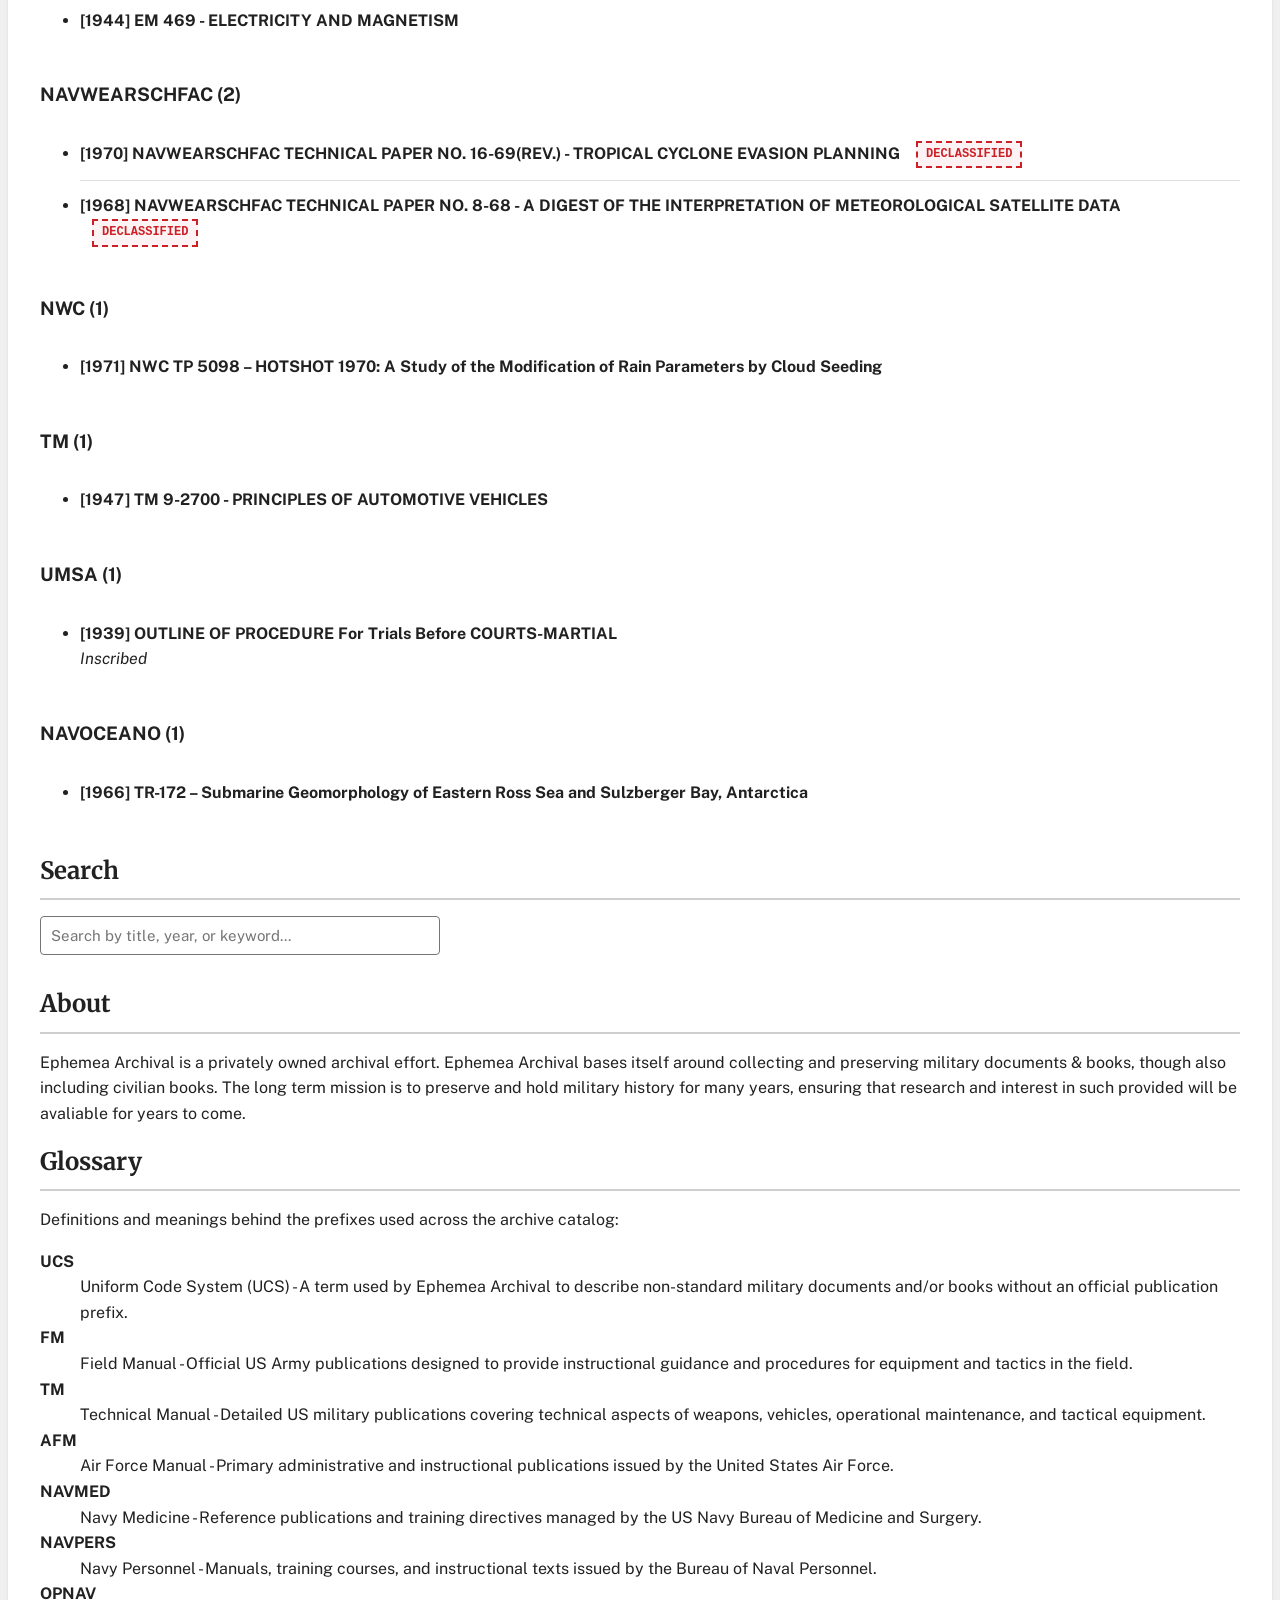
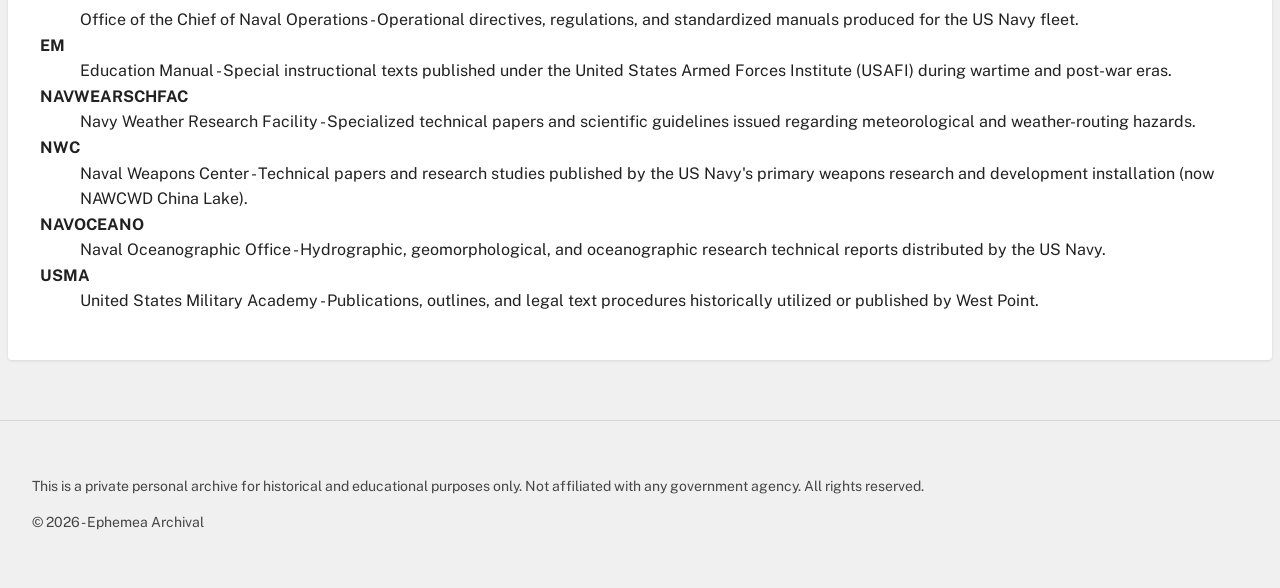
==== commit 7ee4c98c: "Update index.html" ====
--- a/index.html
+++ b/index.html
@@ -45,9 +45,46 @@
             </p>
     </section>
     <section id="glossary">
-    <h2>Glossary</h2>
-    <p>1. UCS ...... UCS stands for Uniform Code System - a term used by Ephemea Archival to describe non-standard military documents and/or books without a publication prefix. (e.g 'TM')</p>
-    <p>More to come later ..</p>
+            <h2>Glossary</h2>
+            <p>Definitions and meanings behind the prefixes used across the archive catalog:</p>
+            
+            <dl class="glossary-list">
+                <dt><strong>UCS</strong></dt>
+                <dd>Uniform Code System (UCS) - A term used by Ephemea Archival to describe non-standard military documents and/or books without an official publication prefix.</dd>
+
+                <dt><strong>FM</strong></dt>
+                <dd>Field Manual - Official US Army publications designed to provide instructional guidance and procedures for equipment and tactics in the field.</dd>
+
+                <dt><strong>TM</strong></dt>
+                <dd>Technical Manual - Detailed US military publications covering technical aspects of weapons, vehicles, operational maintenance, and tactical equipment.</dd>
+
+                <dt><strong>AFM</strong></dt>
+                <dd>Air Force Manual - Primary administrative and instructional publications issued by the United States Air Force.</dd>
+
+                <dt><strong>NAVMED</strong></dt>
+                <dd>Navy Medicine - Reference publications and training directives managed by the US Navy Bureau of Medicine and Surgery.</dd>
+
+                <dt><strong>NAVPERS</strong></dt>
+                <dd>Navy Personnel - Manuals, training courses, and instructional texts issued by the Bureau of Naval Personnel.</dd>
+
+                <dt><strong>OPNAV</strong></dt>
+                <dd>Office of the Chief of Naval Operations - Operational directives, regulations, and standardized manuals produced for the US Navy fleet.</dd>
+
+                <dt><strong>EM</strong></dt>
+                <dd>Education Manual - Special instructional texts published under the United States Armed Forces Institute (USAFI) during wartime and post-war eras.</dd>
+
+                <dt><strong>NAVWEARSCHFAC</strong></dt>
+                <dd>Navy Weather Research Facility - Specialized technical papers and scientific guidelines issued regarding meteorological and weather-routing hazards.</dd>
+
+                <dt><strong>NWC</strong></dt>
+                <dd>Naval Weapons Center - Technical papers and research studies published by the US Navy's primary weapons research and development installation (now NAWCWD China Lake).</dd>
+
+                <dt><strong>NAVOCEANO</strong></dt>
+                <dd>Naval Oceanographic Office - Hydrographic, geomorphological, and oceanographic research technical reports distributed by the US Navy.</dd>
+
+               <dt><strong>USMA</strong></dt>
+             <dd>United States Military Academy - Publications, outlines, and legal text procedures historically utilized or published by West Point.</dd>
+            </dl>
     </section>
     </main>
 
